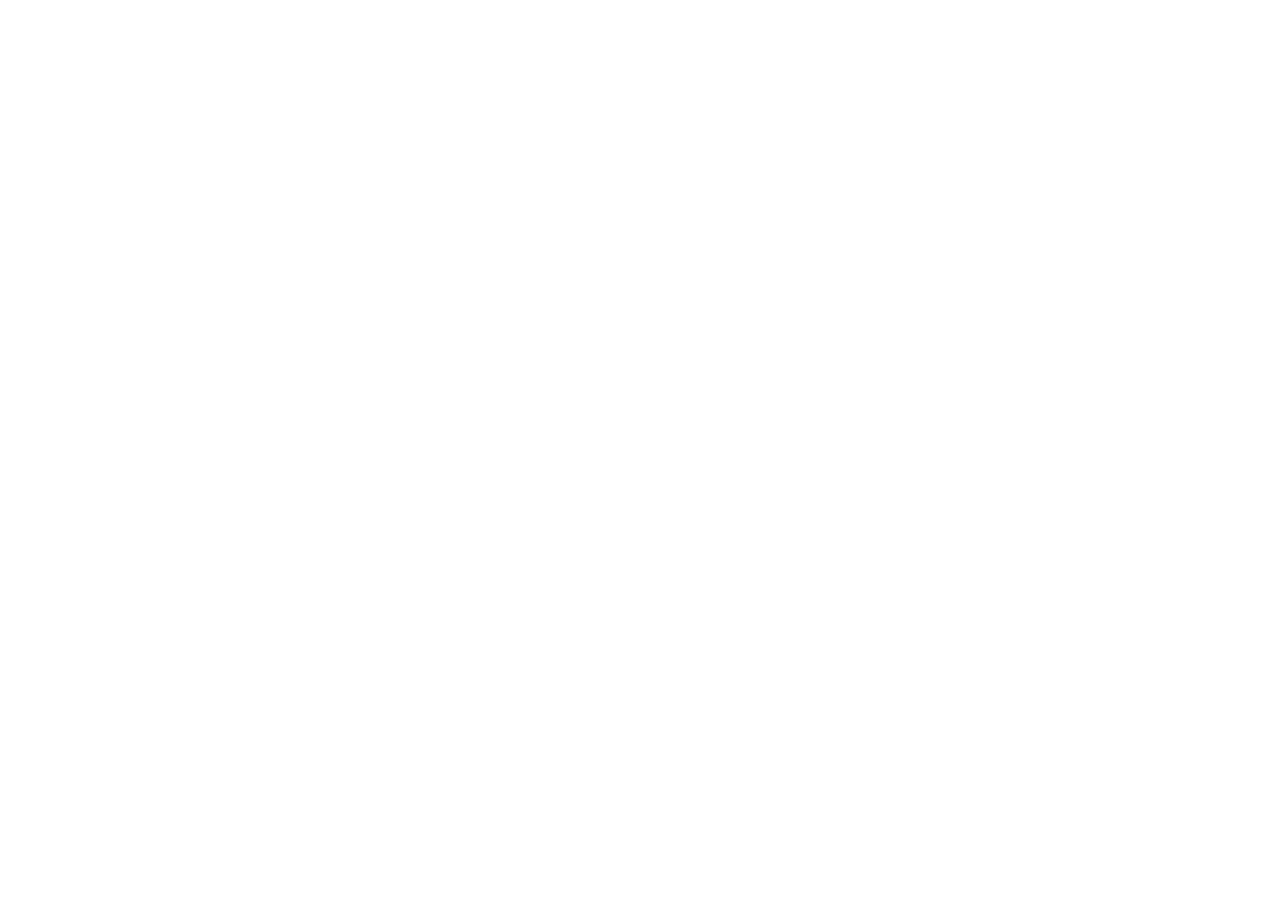
==== index.html @ 776fb51b "first commit" ====
<!DOCTYPE html>
<html lang="en">
<head>
<meta charset="UTF-8">
<meta name="viewport" content="width=device-width, initial-scale=1.0">
<meta http-equiv="X-UA-Compatible" content="ie=edge">
<meta name="Description" content="Enter your description here"/>
<link rel="stylesheet" href="https://cdnjs.cloudflare.com/ajax/libs/twitter-bootstrap/3.3.7/css/bootstrap.min.css">
<link rel="stylesheet" href="https://cdnjs.cloudflare.com/ajax/libs/font-awesome/5.14.0/css/all.min.css">
<link rel="stylesheet" href="css/main.css">
<title>Portfolio Page</title>
</head>
<body>

<script src="https://cdnjs.cloudflare.com/ajax/libs/jquery/3.5.1/jquery.min.js"></script>
<script src="https://cdnjs.cloudflare.com/ajax/libs/twitter-bootstrap/3.3.7/js/bootstrap.min.js"></script>
</body>
</html>
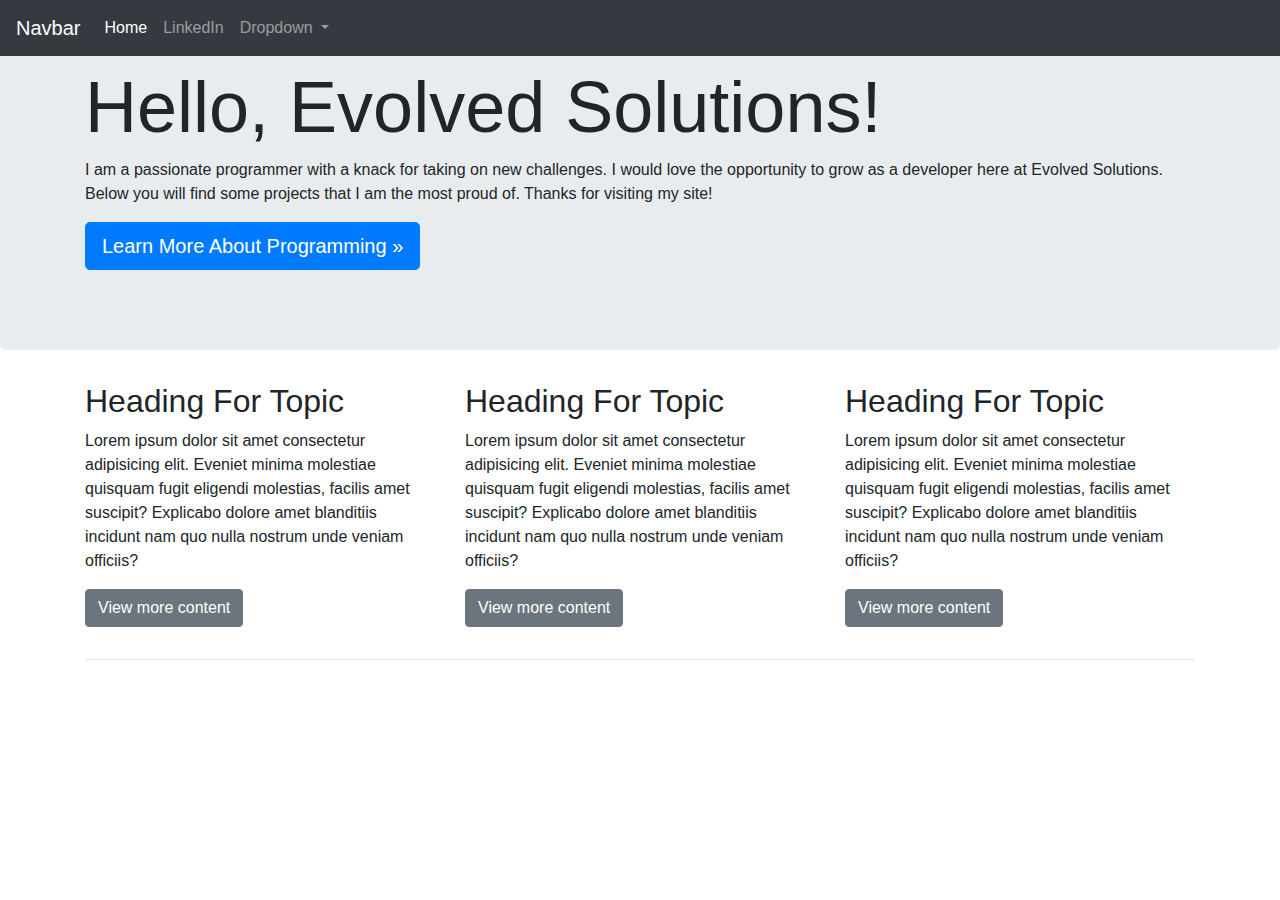
==== commit 3c40e84d: "outline plus some content" ====
--- a/index.html
+++ b/index.html
@@ -5,14 +5,79 @@
 <meta name="viewport" content="width=device-width, initial-scale=1.0">
 <meta http-equiv="X-UA-Compatible" content="ie=edge">
 <meta name="Description" content="Enter your description here"/>
-<link rel="stylesheet" href="https://cdnjs.cloudflare.com/ajax/libs/twitter-bootstrap/3.3.7/css/bootstrap.min.css">
-<link rel="stylesheet" href="https://cdnjs.cloudflare.com/ajax/libs/font-awesome/5.14.0/css/all.min.css">
+<link rel="stylesheet" href="https://cdnjs.cloudflare.com/ajax/libs/twitter-bootstrap/4.5.0/css/bootstrap.min.css">
+<link rel="stylesheet" href="https://cdnjs.cloudflare.com/ajax/libs/font-awesome/5.13.0/css/all.min.css">
 <link rel="stylesheet" href="css/main.css">
 <title>Portfolio Page</title>
 </head>
 <body>
 
-<script src="https://cdnjs.cloudflare.com/ajax/libs/jquery/3.5.1/jquery.min.js"></script>
-<script src="https://cdnjs.cloudflare.com/ajax/libs/twitter-bootstrap/3.3.7/js/bootstrap.min.js"></script>
+    <nav class="navbar navbar-expand-md navbar-dark fixed-top bg-dark">
+        <a class="navbar-brand" href="#">Navbar</a>
+        <button class="navbar-toggler" type="button" data-toggle="collapse" data-target="#navbarSupportedContent" aria-controls="navbarSupportedContent" aria-expanded="false" aria-label="Toggle navigation">
+          <span class="navbar-toggler-icon"></span>
+        </button>
+      
+        <div class="collapse navbar-collapse" id="navbarSupportedContent">
+          <ul class="navbar-nav mr-auto">
+            <li class="nav-item active">
+              <a class="nav-link" href="#">Home <span class="sr-only">(current)</span></a>
+            </li>
+            <li class="nav-item">
+              <a class="nav-link" href="https://www.linkedin.com/in/jack-john-nolan-04062b1a8"target="_blank">LinkedIn</a>
+            </li>
+            <li class="nav-item dropdown">
+              <a class="nav-link dropdown-toggle" href="#" id="navbarDropdown" role="button" data-toggle="dropdown" aria-haspopup="true" aria-expanded="false">
+                Dropdown
+              </a>
+              <div class="dropdown-menu" aria-labelledby="navbarDropdown">
+                <a class="dropdown-item" href="https://www.github.com/jnolan97"target="_blank">Github</a>
+                <a class="dropdown-item" href="#">Another action</a>
+                <div class="dropdown-divider"></div>
+                <a class="dropdown-item" href="#">Something else here</a>
+              </div>
+            </li>
+        </div>
+      </nav>
+
+      <!--main Content with bootstrap jumbotron-->
+      <div class="jumbotron">
+          <div class="container">
+              <h1 class="display-3">Hello, Evolved Solutions!</h1>
+              <p>I am a passionate programmer with a knack for taking on new challenges. I would love the opportunity to grow as a developer here at Evolved Solutions. Below you will find some projects that I am the most proud of. Thanks for visiting my site!</p>
+              <p><a href="#" class="btn btn-primary btn-lg">Learn More About Programming &raquo;</a></p>
+          </div>
+      </div>
+      <!--Main Rows for content columns-->
+      <div class="container">
+          <div class="row">
+              <div class="col-md-4">
+                  <div class="raised">
+                  <h2>Heading For Topic</h2>
+                  <p>Lorem ipsum dolor sit amet consectetur adipisicing elit. Eveniet minima molestiae quisquam fugit eligendi molestias, facilis amet suscipit? Explicabo dolore amet blanditiis incidunt nam quo nulla nostrum unde veniam officiis?</p>
+                  <p><a href="#" class="btn btn-secondary">View more content</a></p>
+              </div>
+            </div>
+              <div class="col-md-4">
+                <div class="raised">
+                <h2>Heading For Topic</h2>
+                <p>Lorem ipsum dolor sit amet consectetur adipisicing elit. Eveniet minima molestiae quisquam fugit eligendi molestias, facilis amet suscipit? Explicabo dolore amet blanditiis incidunt nam quo nulla nostrum unde veniam officiis?</p>
+                <p><a href="#" class="btn btn-secondary">View more content</a></p>
+            </div>
+        </div>
+            <div class="col-md-4">
+                <div class="raised">
+                <h2>Heading For Topic</h2>
+                <p>Lorem ipsum dolor sit amet consectetur adipisicing elit. Eveniet minima molestiae quisquam fugit eligendi molestias, facilis amet suscipit? Explicabo dolore amet blanditiis incidunt nam quo nulla nostrum unde veniam officiis?</p>
+                <p><a href="#" class="btn btn-secondary">View more content</a></p>
+            </div>
+        </div>
+          </div>
+          <hr>
+      </div>
+
+<script src="https://cdnjs.cloudflare.com/ajax/libs/jquery/3.5.1/jquery.slim.min.js"></script>
+<script src="https://cdnjs.cloudflare.com/ajax/libs/popper.js/1.16.1/umd/popper.min.js"></script>
+<script src="https://cdnjs.cloudflare.com/ajax/libs/twitter-bootstrap/4.5.0/js/bootstrap.min.js"></script>
 </body>
 </html>--- a/css/main.css
+++ b/css/main.css
@@ -0,0 +1,7 @@
+.raised:hover{
+    transform: translateY(-3px);
+    box-shadow: 0 4px 17px rgba(0, 0, 0, 0.35);
+}
+/* .cold-md-4:hover{
+    background-image: linear-gradient(-180deg,#800020,#ff6600 90%);
+} */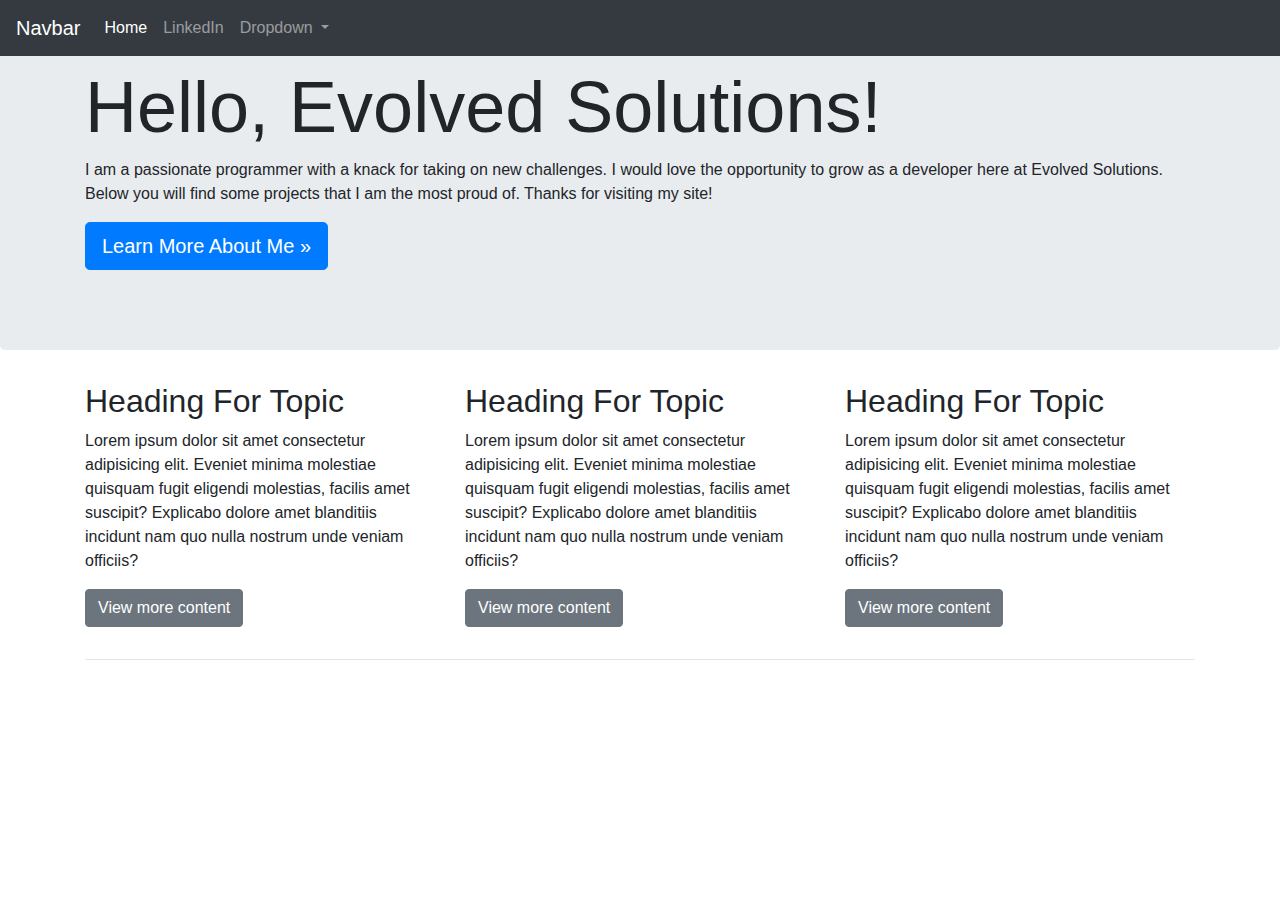
==== commit bd27216c: "added about me" ====
--- a/index.html
+++ b/index.html
@@ -45,7 +45,7 @@
           <div class="container">
               <h1 class="display-3">Hello, Evolved Solutions!</h1>
               <p>I am a passionate programmer with a knack for taking on new challenges. I would love the opportunity to grow as a developer here at Evolved Solutions. Below you will find some projects that I am the most proud of. Thanks for visiting my site!</p>
-              <p><a href="#" class="btn btn-primary btn-lg">Learn More About Programming &raquo;</a></p>
+              <p><a href="/about.html" class="btn btn-primary btn-lg">Learn More About Me &raquo;</a></p>
           </div>
       </div>
       <!--Main Rows for content columns-->
--- a/css/main.css
+++ b/css/main.css
@@ -2,6 +2,7 @@
     transform: translateY(-3px);
     box-shadow: 0 4px 17px rgba(0, 0, 0, 0.35);
 }
-/* .cold-md-4:hover{
-    background-image: linear-gradient(-180deg,#800020,#ff6600 90%);
-} */+
+.content{
+    margin-top: 50px;
+}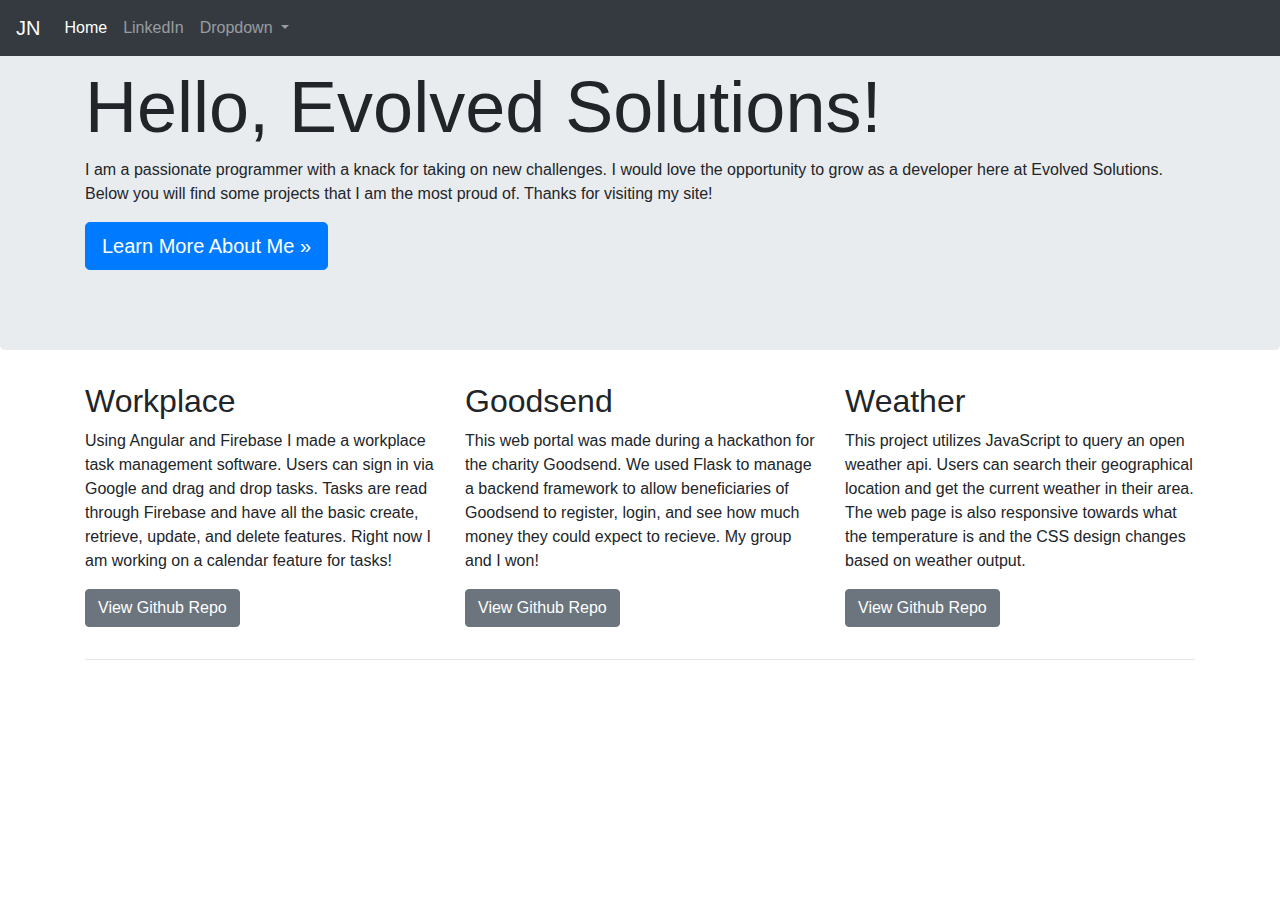
==== commit 5d908727: "additional info on projects and styling" ====
--- a/index.html
+++ b/index.html
@@ -13,7 +13,7 @@
 <body>
 
     <nav class="navbar navbar-expand-md navbar-dark fixed-top bg-dark">
-        <a class="navbar-brand" href="#">Navbar</a>
+        <a class="navbar-brand" href="#">JN</a>
         <button class="navbar-toggler" type="button" data-toggle="collapse" data-target="#navbarSupportedContent" aria-controls="navbarSupportedContent" aria-expanded="false" aria-label="Toggle navigation">
           <span class="navbar-toggler-icon"></span>
         </button>
@@ -32,9 +32,9 @@
               </a>
               <div class="dropdown-menu" aria-labelledby="navbarDropdown">
                 <a class="dropdown-item" href="https://www.github.com/jnolan97"target="_blank">Github</a>
-                <a class="dropdown-item" href="#">Another action</a>
+                <a class="dropdown-item" href="/about.html">About Me</a>
                 <div class="dropdown-divider"></div>
-                <a class="dropdown-item" href="#">Something else here</a>
+                <a class="dropdown-item" href="#">Deployed Goodsend App</a>
               </div>
             </li>
         </div>
@@ -53,23 +53,23 @@
           <div class="row">
               <div class="col-md-4">
                   <div class="raised">
-                  <h2>Heading For Topic</h2>
-                  <p>Lorem ipsum dolor sit amet consectetur adipisicing elit. Eveniet minima molestiae quisquam fugit eligendi molestias, facilis amet suscipit? Explicabo dolore amet blanditiis incidunt nam quo nulla nostrum unde veniam officiis?</p>
-                  <p><a href="#" class="btn btn-secondary">View more content</a></p>
+                  <h2>Workplace</h2>
+                  <p>Using Angular and Firebase I made a workplace task management software. Users can sign in via Google and drag and drop tasks. Tasks are read through Firebase and have all the basic create, retrieve, update, and delete features. Right now I am working on a calendar feature for tasks!</p>
+                  <p><a href="https://github.com/jnolan97/AngularCapstone" target="_blank" class="btn btn-secondary">View Github Repo</a></p>
               </div>
             </div>
               <div class="col-md-4">
                 <div class="raised">
-                <h2>Heading For Topic</h2>
-                <p>Lorem ipsum dolor sit amet consectetur adipisicing elit. Eveniet minima molestiae quisquam fugit eligendi molestias, facilis amet suscipit? Explicabo dolore amet blanditiis incidunt nam quo nulla nostrum unde veniam officiis?</p>
-                <p><a href="#" class="btn btn-secondary">View more content</a></p>
+                <h2>Goodsend</h2>
+                <p>This web portal was made during a hackathon for the charity Goodsend. We used Flask to manage a backend framework to allow beneficiaries of Goodsend to register, login, and see how much money they could expect to recieve. My group and I won!</p>
+                <p><a href="https://github.com/jnolan97/GoodsendApp" target="blank" class="btn btn-secondary">View Github Repo</a></p>
             </div>
         </div>
             <div class="col-md-4">
                 <div class="raised">
-                <h2>Heading For Topic</h2>
-                <p>Lorem ipsum dolor sit amet consectetur adipisicing elit. Eveniet minima molestiae quisquam fugit eligendi molestias, facilis amet suscipit? Explicabo dolore amet blanditiis incidunt nam quo nulla nostrum unde veniam officiis?</p>
-                <p><a href="#" class="btn btn-secondary">View more content</a></p>
+                <h2>Weather</h2>
+                <p>This project utilizes JavaScript to query an open weather api. Users can search their geographical location and get the current weather in their area. The web page is also responsive towards what the temperature is and the CSS design changes based on weather output.</p>
+                <p><a href="https://github.com/jnolan97/WeatherApp" target="_blank" class="btn btn-secondary">View Github Repo</a></p>
             </div>
         </div>
           </div>
